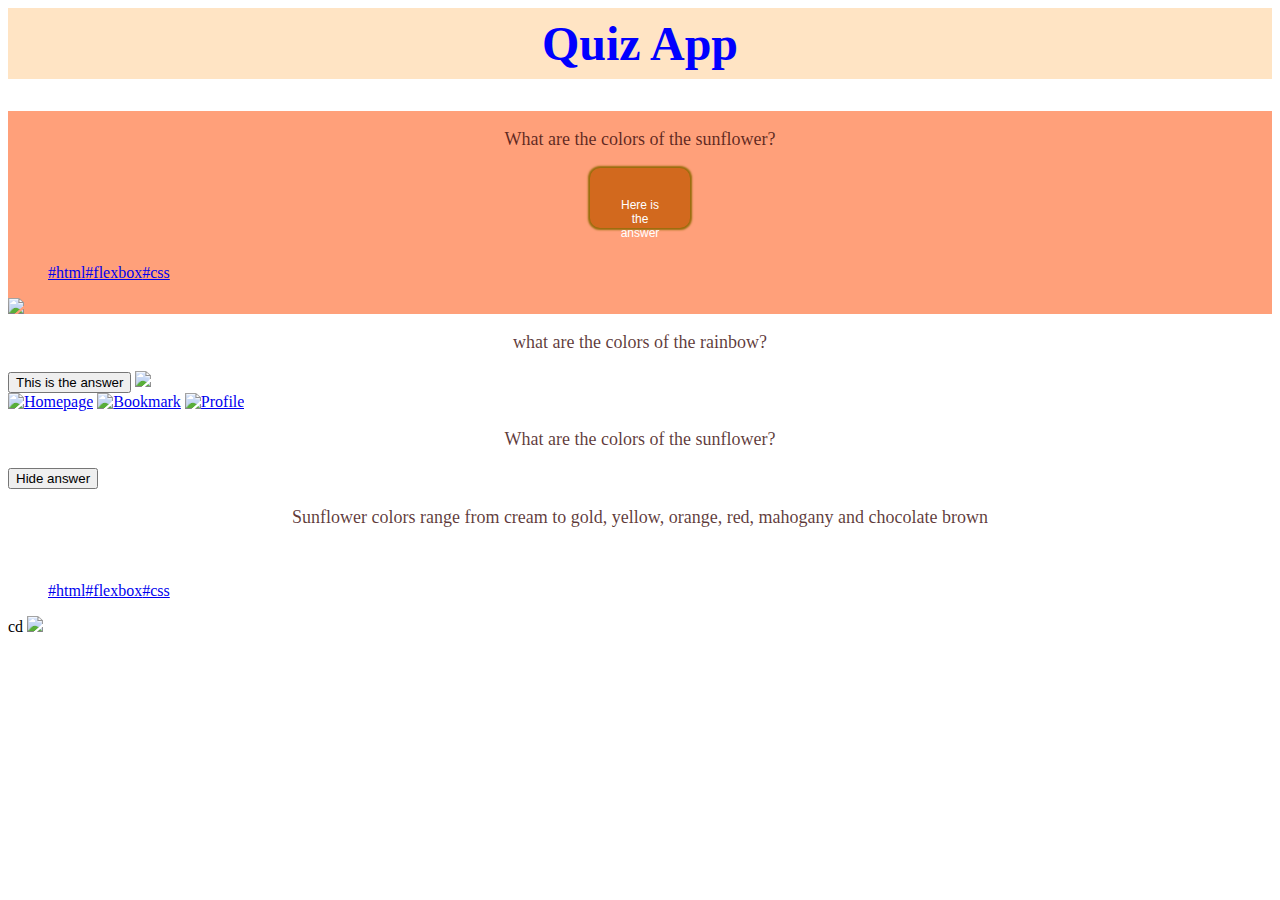
==== index.html @ ad13d30d "add bookmark file" ====
<!DOCTYPE html>
<html lang="en">
  <head>
    <title>This is a Quiz App</title>
    <meta name="description" content="This is my first Web App" />
    <meta name="viewport" content="width=device-width, initial-scale=1.0" />
    <meta charset="UTF-8" />
    <link rel="stylesheet" href="style.css" />
  </head>
  <body>
    <header>
      <h1>Quiz App</h1>
    </header>
    <section>
      <div class="flex-container1">
        <p>What are the colors of the sunflower?</p>
        <button class="sunflower-answer" type="button">
          Here is the answer
        </button>
        <div class="list-horizontal">
          <ul id="list">
            <li><a href="html">#html</a></li>
            <li><a href="flexbox">#flexbox</a></li>
            <li><a href="css">#css</a></li>
          </ul>
        </div>
        <img
          src="https://images.app.goo.gl/JK6r428Hw6ac"
          class="empty-bookmark-icon"
        />
      </div>
    </section>
    <section>
      <div class="flex-container2">
        <p>what are the colors of the rainbow?</p>
        <button class="rainbow-answer" type="button">This is the answer</button>
        <img
          src="https://images.app.goo.gl/1wTfjtwYRCx1nREQ6"
          class="full-bookmark-icon"
        />
      </div>
    </section>
    <footer>
      <nav>
        <a href="home"
          ><img
            src="https://images.app.goo.gl/bAsrv7AcAqTHgtqj8"
            alt="Homepage"
        /></a>
        <a href="bookmark"
          ><img src="https://images.app.goo.gl/JK6r428Hw6ac" alt="Bookmark"
        /></a>
        <a href="profile"
          ><img src="https://images.app.goo.gl/vttZE1rUqStFZogc6" alt="Profile"
        /></a>
      </nav>
    </footer>
    <div class="flex-answer-box">
      <p>What are the colors of the sunflower?</p>
      <button class="hide-answer" type="button">Hide answer</button>
      <p class="The Answer">
        Sunflower colors range from cream to gold, yellow, orange, red, mahogany
        and chocolate brown
      </p>
      <div class="list-horizontal">
        <ul id="list">
          <li><a href="html">#html</a></li>
          <li><a href="flexbox">#flexbox</a></li>
          <li><a href="css">#css</a></li>
        </ul>
      </div>
      cd
      <img
        src="https://images.app.goo.gl/1wTfjtwYRCx1nREQ6"
        class="full-bookmark-icon"
      />
    </div>
  </body>
</html>
---- style.css ----
* {
  box-sizing: border-box;
}

h1 {
  color: blue;
  font-size: 3rem;
  text-align: center;
  background-color: bisque;
  padding: 8px;
  margin-top: 0%;
}

.flex-container1 {
  display: flex;
  background-color: lightsalmon;
  flex-direction: column;
}

.sunflower-answer {
  background-color: chocolate;
  border: 0cqmax;
  color: white;
  padding: 30px 30px;
  text-align: center;
  text-decoration: none;
  display: flex;
  font-size: 12px;
  margin: auto;
  cursor: pointer;
  height: 0px;
  width: 100px;
  justify-content: center;
  border-radius: 10px;
  border: none;
  box-shadow: 0px 0px 2px 2px rgb(151, 108, 10);
}

p {
  text-align: center;
  color: rgba(60, 12, 12, 0.811);
  font-size: large;
}

ul#list {
  text-align: left;
  list-style: none;
  padding-top: 20px;
  display: flex;
  justify-content: space-between;
}

.list-horizontal {
  display: flex;
  margin: 0auto;
  border: 0cqmax;
  color: black;
}
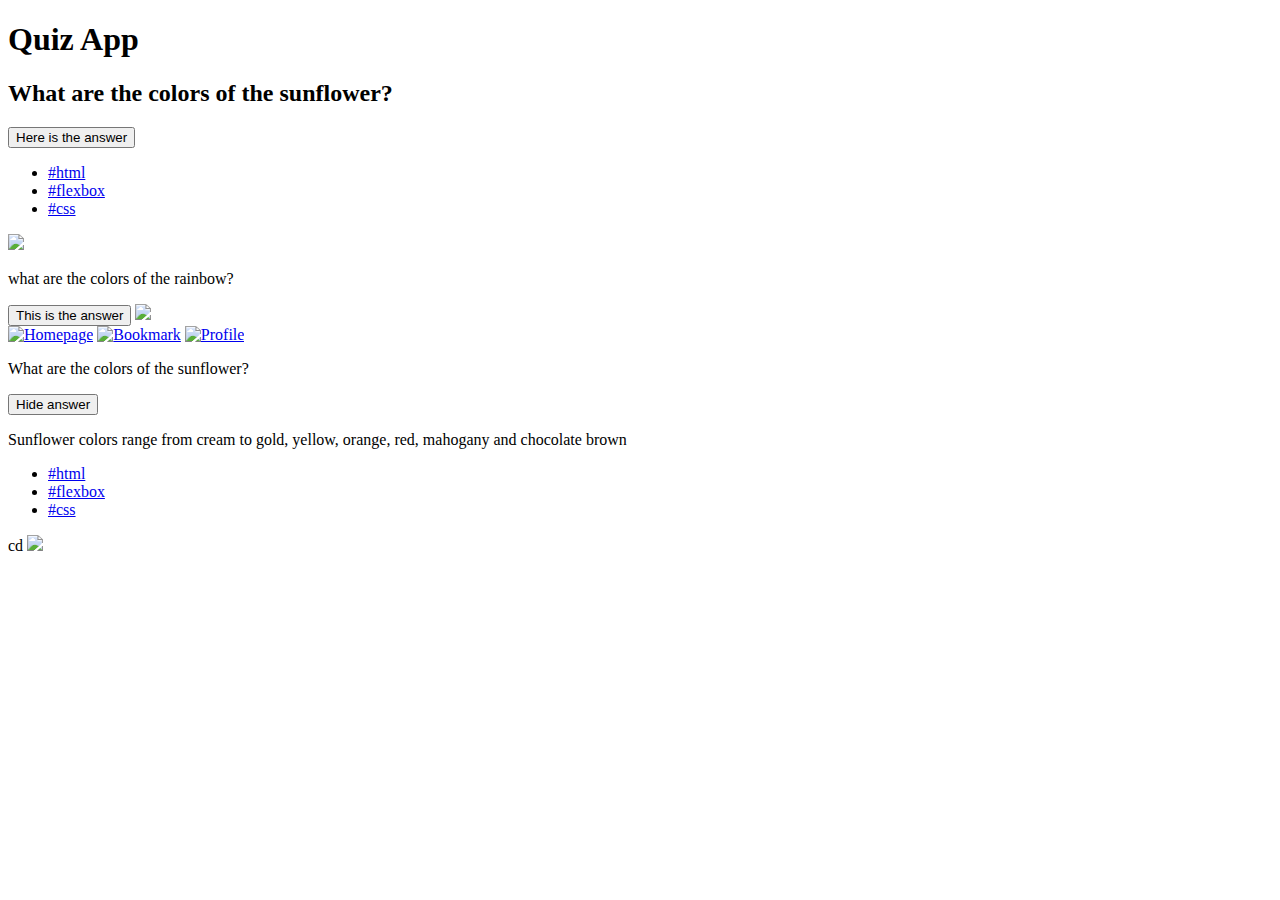
==== commit 5176e4fb: "add new folders" ====
--- a/index.html
+++ b/index.html
@@ -5,15 +5,15 @@
     <meta name="description" content="This is my first Web App" />
     <meta name="viewport" content="width=device-width, initial-scale=1.0" />
     <meta charset="UTF-8" />
-    <link rel="stylesheet" href="style.css" />
+    <link rel="stylesheet" href="../web-app/style.css" />
   </head>
   <body>
     <header>
       <h1>Quiz App</h1>
     </header>
-    <section>
-      <div class="flex-container1">
-        <p>What are the colors of the sunflower?</p>
+    <main>
+      <article class="question-card">
+        <h2 class="question">What are the colors of the sunflower?</h2>
         <button class="sunflower-answer" type="button">
           Here is the answer
         </button>
@@ -25,18 +25,18 @@
           </ul>
         </div>
         <img
-          src="https://images.app.goo.gl/JK6r428Hw6ac"
-          class="empty-bookmark-icon"
+          src="https://images.app.goo.gl/j4o1SAZC3NqufvAf8"
+          class="bookmark-icon"
         />
-      </div>
-    </section>
+      </article>
+    </main>
     <section>
       <div class="flex-container2">
         <p>what are the colors of the rainbow?</p>
         <button class="rainbow-answer" type="button">This is the answer</button>
         <img
-          src="https://images.app.goo.gl/1wTfjtwYRCx1nREQ6"
-          class="full-bookmark-icon"
+          src="https://images.app.goo.gl/j4o1SAZC3NqufvAf8"
+          class="bookmark-icon"
         />
       </div>
     </section>
@@ -44,14 +44,16 @@
       <nav>
         <a href="home"
           ><img
-            src="https://images.app.goo.gl/bAsrv7AcAqTHgtqj8"
+            src="https://images.app.goo.gl/j4o1SAZC3NqufvAf8"
             alt="Homepage"
         /></a>
         <a href="bookmark"
-          ><img src="https://images.app.goo.gl/JK6r428Hw6ac" alt="Bookmark"
+          ><img
+            src="https://images.app.goo.gl/j4o1SAZC3NqufvAf8"
+            alt="Bookmark"
         /></a>
         <a href="profile"
-          ><img src="https://images.app.goo.gl/vttZE1rUqStFZogc6" alt="Profile"
+          ><img src="https://images.app.goo.gl/j4o1SAZC3NqufvAf8" alt="Profile"
         /></a>
       </nav>
     </footer>
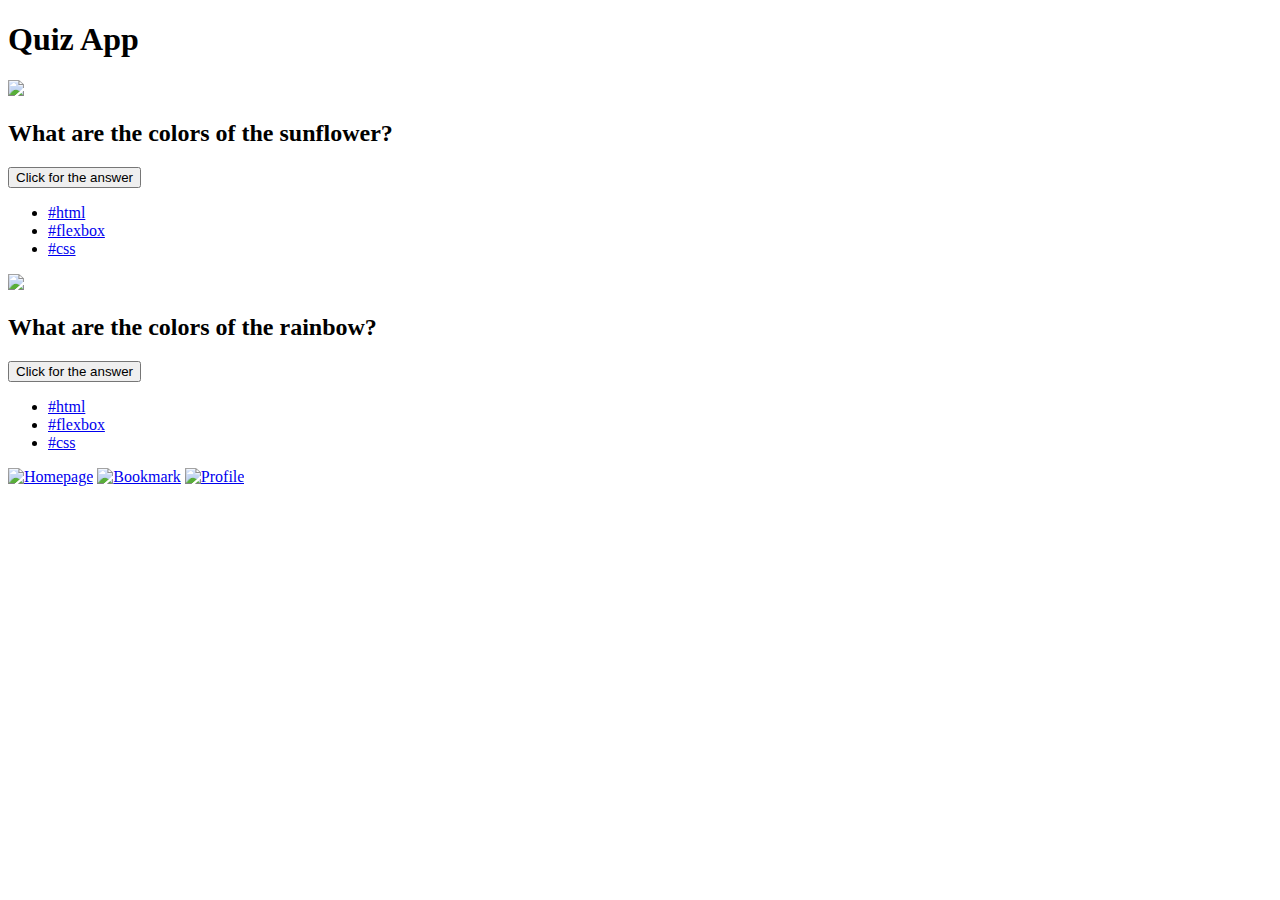
==== commit f5bac3d8: "add some style" ====
--- a/index.html
+++ b/index.html
@@ -5,77 +5,88 @@
     <meta name="description" content="This is my first Web App" />
     <meta name="viewport" content="width=device-width, initial-scale=1.0" />
     <meta charset="UTF-8" />
-    <link rel="stylesheet" href="../web-app/style.css" />
+    <link rel="stylesheet" href="../web-app/style.css" type="text/css" />
+    <script src="../web-app/javascript/javascript.js" defer></script>
   </head>
   <body>
     <header>
       <h1>Quiz App</h1>
     </header>
     <main>
-      <article class="question-card">
-        <h2 class="question">What are the colors of the sunflower?</h2>
-        <button class="sunflower-answer" type="button">
-          Here is the answer
+      <section class="question-card">
+        <img
+          class="question-card__bookmark"
+          src="../web-app/assets/bookmark-icon.svg"
+        />
+        <h2 class="question-card__question">
+          What are the colors of the sunflower?
+        </h2>
+        <button class="question-card__button" data-js="button-show-answer">
+          Click for the answer
         </button>
-        <div class="list-horizontal">
-          <ul id="list">
-            <li><a href="html">#html</a></li>
-            <li><a href="flexbox">#flexbox</a></li>
-            <li><a href="css">#css</a></li>
-          </ul>
-        </div>
-        <img
-          src="https://images.app.goo.gl/j4o1SAZC3NqufvAf8"
-          class="bookmark-icon"
-        />
-      </article>
-    </main>
-    <section>
-      <div class="flex-container2">
-        <p>what are the colors of the rainbow?</p>
-        <button class="rainbow-answer" type="button">This is the answer</button>
-        <img
-          src="https://images.app.goo.gl/j4o1SAZC3NqufvAf8"
-          class="bookmark-icon"
-        />
-      </div>
-    </section>
-    <footer>
-      <nav>
-        <a href="home"
-          ><img
-            src="https://images.app.goo.gl/j4o1SAZC3NqufvAf8"
-            alt="Homepage"
-        /></a>
-        <a href="bookmark"
-          ><img
-            src="https://images.app.goo.gl/j4o1SAZC3NqufvAf8"
-            alt="Bookmark"
-        /></a>
-        <a href="profile"
-          ><img src="https://images.app.goo.gl/j4o1SAZC3NqufvAf8" alt="Profile"
-        /></a>
-      </nav>
-    </footer>
-    <div class="flex-answer-box">
-      <p>What are the colors of the sunflower?</p>
-      <button class="hide-answer" type="button">Hide answer</button>
-      <p class="The Answer">
-        Sunflower colors range from cream to gold, yellow, orange, red, mahogany
-        and chocolate brown
-      </p>
-      <div class="list-horizontal">
-        <ul id="list">
+        <ul class="question-card__tags">
           <li><a href="html">#html</a></li>
           <li><a href="flexbox">#flexbox</a></li>
           <li><a href="css">#css</a></li>
         </ul>
-      </div>
-      cd
-      <img
-        src="https://images.app.goo.gl/1wTfjtwYRCx1nREQ6"
-        class="full-bookmark-icon"
-      />
-    </div>
+        <!-- <div class="popup popup--hidden">
+          <img
+            class="question-card__bookmark"
+            src="../web-app/assets/bookmark-icon.svg"
+          />
+          <h2 class="popup__question">What are the colors of the sunflower?</h2>
+          <button class="popup__hide-button" data-js="button-hide-answer">
+            Hide Answer!
+          </button>
+          <h2 class="popup__answer">
+            Sunflower colors range from cream to gold, yellow, orange, red,
+            mahogany and chocolate brown.
+          </h2>
+        </div> -->
+      </section>
+      <section class="question-card">
+        <img
+          class="question-card__bookmark"
+          src="../web-app/assets/bookmark-icon.svg"
+        />
+        <h2 class="question-card__question">
+          What are the colors of the rainbow?
+        </h2>
+        <button class="question-card__button" data-js="button-show-answer">
+          Click for the answer
+        </button>
+        <ul class="question-card__tags">
+          <li><a href="html">#html</a></li>
+          <li><a href="flexbox">#flexbox</a></li>
+          <li><a href="css">#css</a></li>
+        </ul>
+        <!-- <div class="popup popup--hidden">
+          <img
+            class="question-card__bookmark"
+            src="../web-app/assets/bookmark-icon.svg"
+          />
+          <h2 class="popup__question">What are the colors of the rainbow?</h2>
+          <button class="popup__hide-button" data-js="button-hide-answer">
+            Hide Answer!
+          </button>
+          <h2 class="popup__answer">
+            Red, orange, yellow, green, blue, indigo, violet.
+          </h2>
+        </div> -->
+      </section>
+    </main>
+    <footer>
+      <nav class="footer-nav">
+        <a href="home" class="footer-nav__img">
+          <img src="../web-app/assets/home.svg" alt="Homepage"
+        /></a>
+        <a href="bookmark" class="footer-nav__img">
+          <img src="../web-app/assets/bookmark-icon.svg" alt="Bookmark"
+        /></a>
+        <a href="profile" class="footer-nav__img"
+          ><img src="../web-app/assets/profile.png" alt="Profile"
+        /></a>
+      </nav>
+    </footer>
   </body>
 </html>
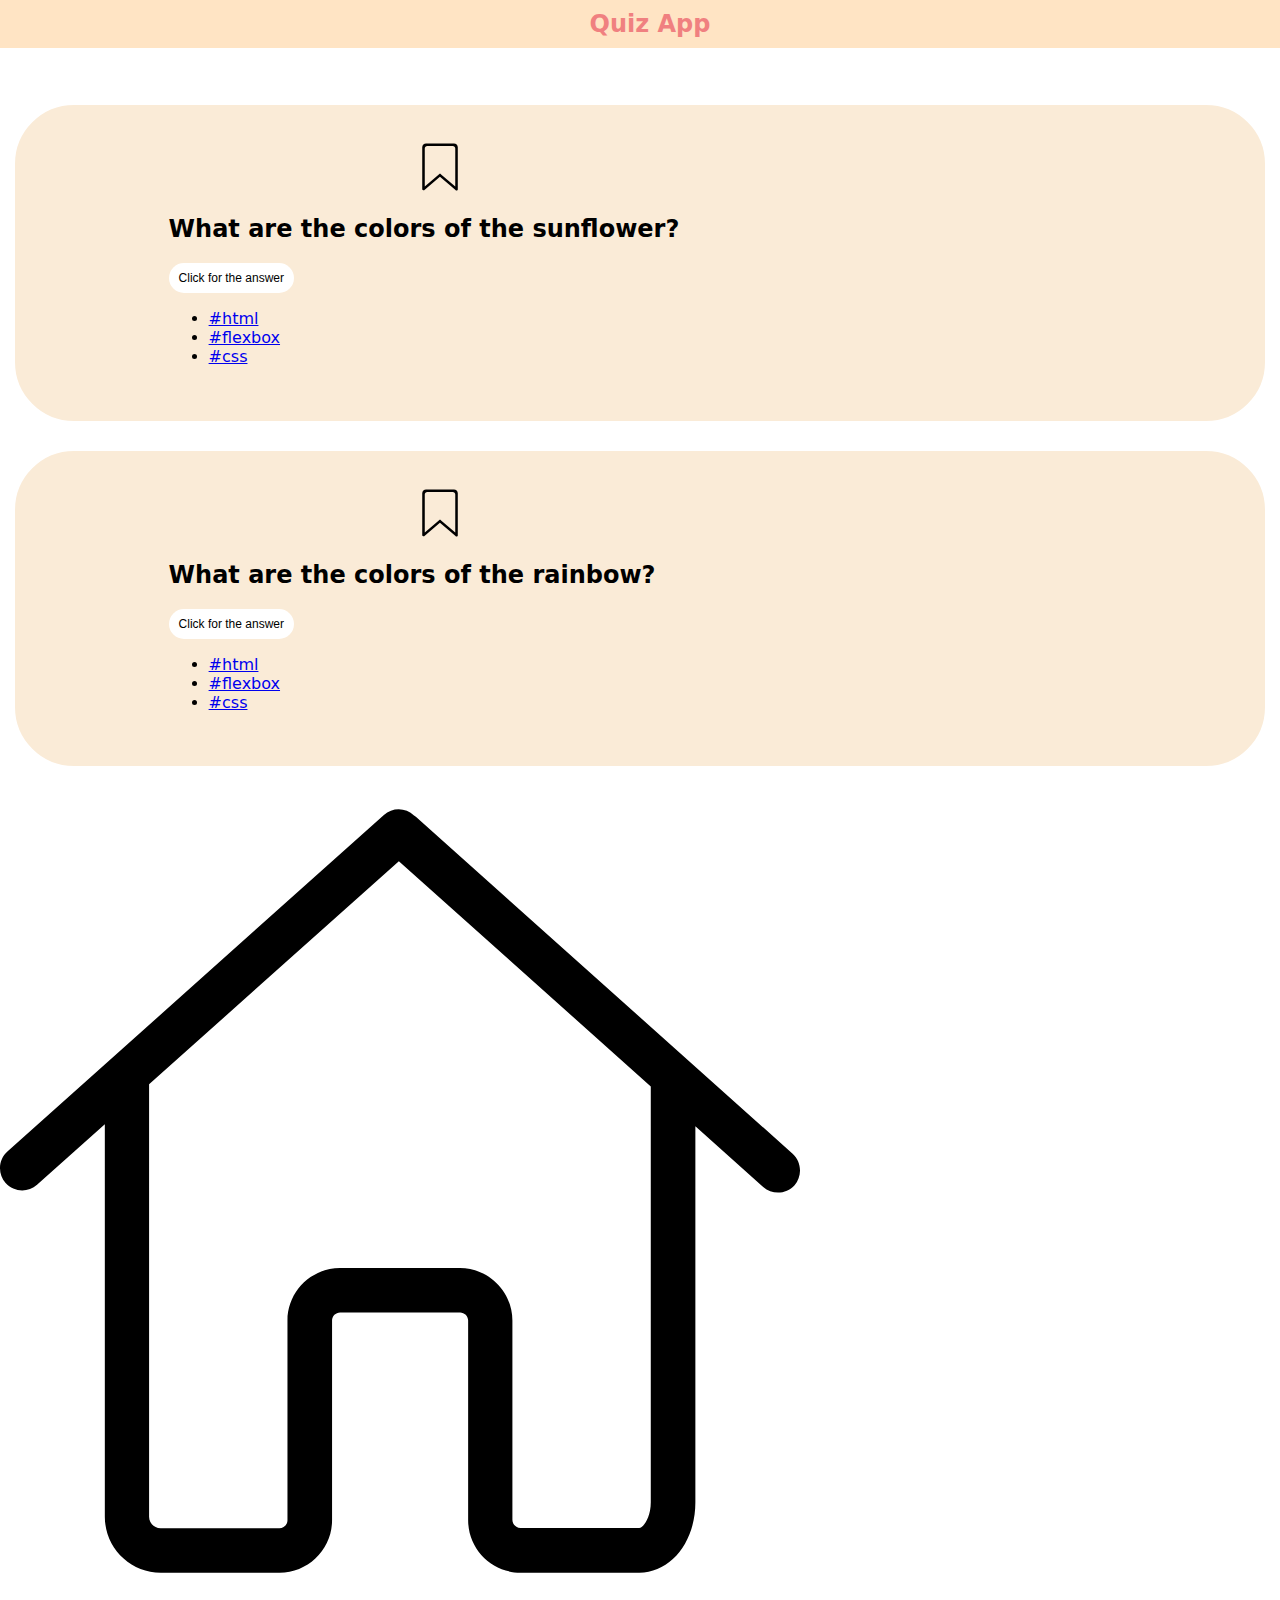
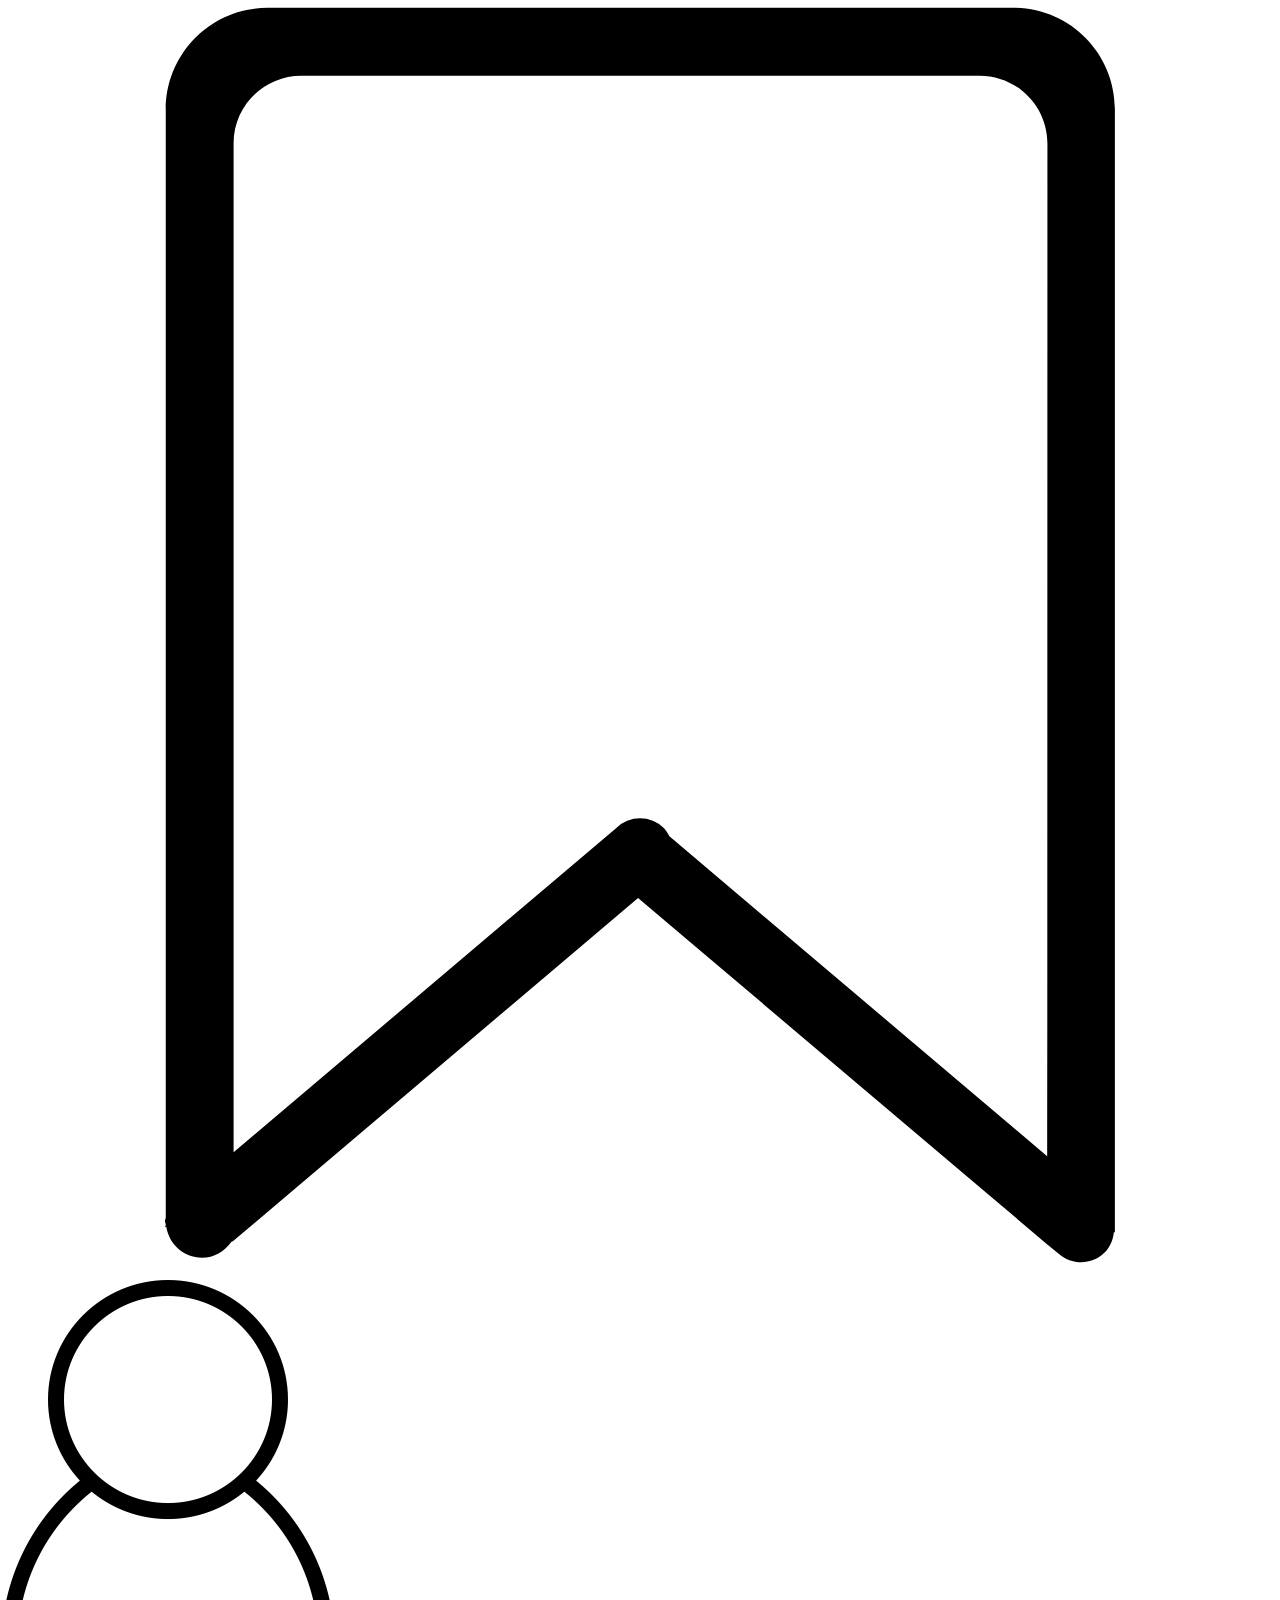
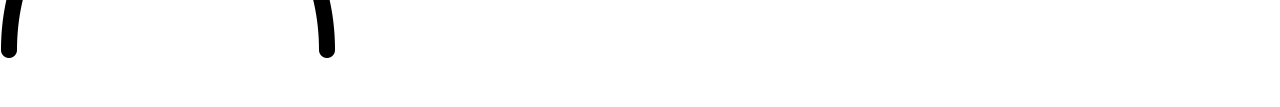
==== commit 51429481: "structure" ====
--- a/index.html
+++ b/index.html
@@ -5,8 +5,8 @@
     <meta name="description" content="This is my first Web App" />
     <meta name="viewport" content="width=device-width, initial-scale=1.0" />
     <meta charset="UTF-8" />
-    <link rel="stylesheet" href="../web-app/style.css" type="text/css" />
-    <script src="../web-app/javascript/javascript.js" defer></script>
+    <link rel="stylesheet" href="./css/style.css" type="text/css" />
+    <script src="./javascript/javascript.js" defer></script>
   </head>
   <body>
     <header>
@@ -14,10 +14,7 @@
     </header>
     <main>
       <section class="question-card">
-        <img
-          class="question-card__bookmark"
-          src="../web-app/assets/bookmark-icon.svg"
-        />
+        <img class="question-card__bookmark" src="./assets/bookmark-icon.svg" />
         <h2 class="question-card__question">
           What are the colors of the sunflower?
         </h2>
@@ -29,6 +26,10 @@
           <li><a href="flexbox">#flexbox</a></li>
           <li><a href="css">#css</a></li>
         </ul>
+        <p class="popup__answer--hidden">
+          Sunflower colors range from cream to gold, yellow, orange, red,
+          mahogany and chocolate brown.
+        </p>
         <!-- <div class="popup popup--hidden">
           <img
             class="question-card__bookmark"
@@ -45,10 +46,7 @@
         </div> -->
       </section>
       <section class="question-card">
-        <img
-          class="question-card__bookmark"
-          src="../web-app/assets/bookmark-icon.svg"
-        />
+        <img class="question-card__bookmark" src="./assets/bookmark-icon.svg" />
         <h2 class="question-card__question">
           What are the colors of the rainbow?
         </h2>
@@ -77,14 +75,14 @@
     </main>
     <footer>
       <nav class="footer-nav">
-        <a href="home" class="footer-nav__img">
-          <img src="../web-app/assets/home.svg" alt="Homepage"
+        <a href="./index.html" name="Home" class="footer-nav__img">
+          <img src="./assets/home.svg" alt="Homepage"
         /></a>
-        <a href="bookmark" class="footer-nav__img">
-          <img src="../web-app/assets/bookmark-icon.svg" alt="Bookmark"
+        <a href="./bookmarks.html" name="Bookmark" class="footer-nav__img">
+          <img src="./assets/bookmark-icon.svg" alt="Bookmark"
         /></a>
-        <a href="profile" class="footer-nav__img"
-          ><img src="../web-app/assets/profile.png" alt="Profile"
+        <a href="./profil.html" name="Profile" class="footer-nav__img"
+          ><img src="./assets/profile.png" alt="Profile"
         /></a>
       </nav>
     </footer>
--- a/css/style.css
+++ b/css/style.css
@@ -0,0 +1,71 @@
+*,
+*::before *::after {
+  box-sizing: border-box;
+  font-family: "Lucida Sans", "Lucida Sans Regular", "Lucida Grande",
+    "Lucida Sans Unicode", Geneva, Verdana, sans-serif;
+}
+body {
+  display: flex;
+  flex-direction: column;
+  margin: 80px 0 45px 0;
+  font-family: system-ui;
+  height: 100%;
+}
+
+h1 {
+  color: lightcoral;
+  font-size: x-large;
+  text-align: center;
+  background-color: bisque;
+  padding: 10px;
+  margin: auto;
+  position: fixed;
+  top: 0;
+  width: 100%;
+}
+
+.question-card {
+  margin: 20px 10px;
+  border: 5px solid #fff;
+  padding: 3% 12%;
+  scroll-margin-top: 100px;
+  border-radius: 4rem;
+  position: relative;
+  background-color: antiquewhite;
+}
+
+.question-card__button {
+  padding: 8px 10px;
+  background: #fff;
+  border: 0;
+  outline: none;
+  cursor: pointer;
+  font-size: 12px;
+  border-radius: 80px;
+}
+
+.question-card__bookmark {
+  width: 100%;
+  height: 3em;
+  right: 200px;
+  position: relative;
+}
+
+/* footer {
+   position: fixed;
+   left: 0;
+   bottom: 0;
+   width: 100%;
+   background-color: red;
+   color: white;
+   text-align: center;
+}  */
+
+.popup__answer--hidden {
+  display: none;
+}
+
+.footer-nav__img {
+  width: 100%;
+  height: 3em;
+}
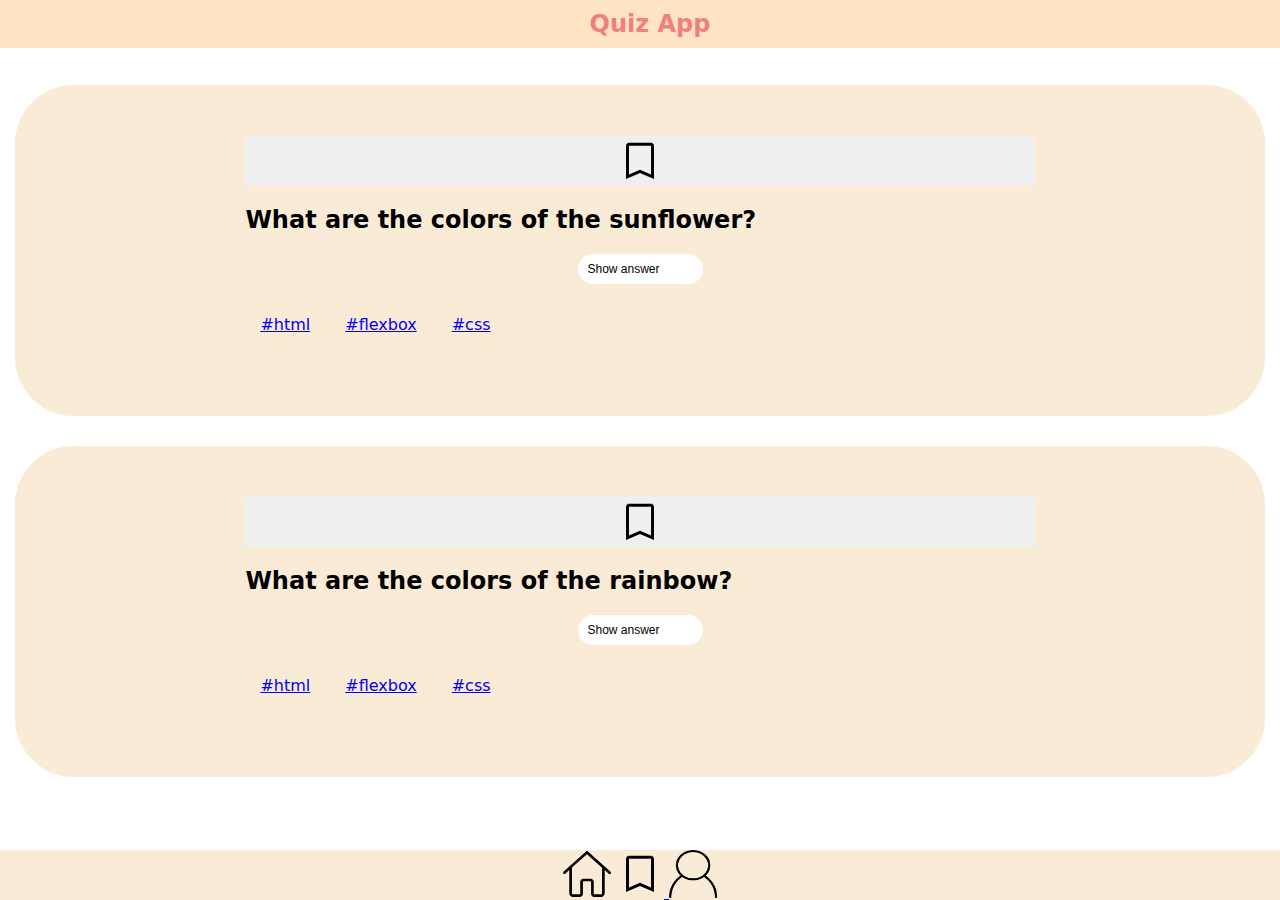
==== commit 984089ac: "add new html file" ====
--- a/index.html
+++ b/index.html
@@ -14,23 +14,36 @@
     </header>
     <main>
       <section class="question-card">
-        <img class="question-card__bookmark" src="./assets/bookmark-icon.svg" />
+        <button class="bookmark-button" type="button" data-js="bookmark-button">
+          <svg
+            xmlns="http://www.w3.org/2000/svg"
+            height="48"
+            viewBox="0 -960 960 960"
+            width="48"
+          >
+            <path
+              d="M200-120v-665q0-24 18-42t42-18h440q24 0 42 18t18 42v665L480-240 200-120Zm60-91 220-93 220 93v-574H260v574Zm0-574h440-440Z"
+            />
+          </svg>
+        </button>
         <h2 class="question-card__question">
           What are the colors of the sunflower?
         </h2>
-        <button class="question-card__button" data-js="button-show-answer">
-          Click for the answer
-        </button>
+        <button
+          class="question-card__button"
+          type="button"
+          data-js="button-show-answer"
+        ></button>
         <ul class="question-card__tags">
-          <li><a href="html">#html</a></li>
-          <li><a href="flexbox">#flexbox</a></li>
-          <li><a href="css">#css</a></li>
+          <li class="tags-link"><a href="html">#html</a></li>
+          <li class="tags-link"><a href="flexbox">#flexbox</a></li>
+          <li class="tags-link"><a href="css">#css</a></li>
         </ul>
-        <p class="popup__answer--hidden">
+        <p class="hidden" data-js="hidden-answer">
           Sunflower colors range from cream to gold, yellow, orange, red,
           mahogany and chocolate brown.
         </p>
-        <!-- <div class="popup popup--hidden">
+        <!-- <div class="hidden">
           <img
             class="question-card__bookmark"
             src="../web-app/assets/bookmark-icon.svg"
@@ -45,19 +58,37 @@
           </h2>
         </div> -->
       </section>
+
       <section class="question-card">
-        <img class="question-card__bookmark" src="./assets/bookmark-icon.svg" />
+        <button class="bookmark-button" type="button" data-js="bookmark-button">
+          <svg
+            xmlns="http://www.w3.org/2000/svg"
+            height="48"
+            viewBox="0 -960 960 960"
+            width="48"
+          >
+            <path
+              d="M200-120v-665q0-24 18-42t42-18h440q24 0 42 18t18 42v665L480-240 200-120Zm60-91 220-93 220 93v-574H260v574Zm0-574h440-440Z"
+            />
+          </svg>
+        </button>
         <h2 class="question-card__question">
           What are the colors of the rainbow?
         </h2>
-        <button class="question-card__button" data-js="button-show-answer">
-          Click for the answer
-        </button>
+        <button
+          class="question-card__button"
+          type="button"
+          data-js="button-show-answer"
+        ></button>
         <ul class="question-card__tags">
-          <li><a href="html">#html</a></li>
-          <li><a href="flexbox">#flexbox</a></li>
-          <li><a href="css">#css</a></li>
+          <li class="tags-link"><a href="html">#html</a></li>
+          <li class="tags-link"><a href="flexbox">#flexbox</a></li>
+          <li class="tags-link"><a href="css">#css</a></li>
         </ul>
+        <p class="hidden" data-js="hidden-answer">
+          The colours of the rainbow are: Red, orange, yellow, green, blue,
+          indigo, violet.
+        </p>
         <!-- <div class="popup popup--hidden">
           <img
             class="question-card__bookmark"
@@ -73,16 +104,36 @@
         </div> -->
       </section>
     </main>
+
     <footer>
       <nav class="footer-nav">
-        <a href="./index.html" name="Home" class="footer-nav__img">
-          <img src="./assets/home.svg" alt="Homepage"
+        <a href="./index.html" name="Home">
+          <img
+            class="footer-nav__img"
+            src="./assets/home.svg"
+            alt="Homepage"
+            height="48"
+            width="48"
         /></a>
-        <a href="./bookmarks.html" name="Bookmark" class="footer-nav__img">
-          <img src="./assets/bookmark-icon.svg" alt="Bookmark"
-        /></a>
-        <a href="./profil.html" name="Profile" class="footer-nav__img"
-          ><img src="./assets/profile.png" alt="Profile"
+        <a href="./bookmarks.html" name="Bookmark">
+          <svg
+            xmlns="http://www.w3.org/2000/svg"
+            height="48"
+            viewBox="0 -960 960 960"
+            width="48"
+          >
+            <path
+              d="M200-120v-665q0-24 18-42t42-18h440q24 0 42 18t18 42v665L480-240 200-120Zm60-91 220-93 220 93v-574H260v574Zm0-574h440-440Z"
+            />
+          </svg>
+        </a>
+        <a href="./profil.html" name="Profile"
+          ><img
+            class="footer-nav__img"
+            src="./assets/profile.png"
+            alt="Profile"
+            height="48"
+            width="48"
         /></a>
       </nav>
     </footer>
--- a/css/style.css
+++ b/css/style.css
@@ -3,13 +3,13 @@
   box-sizing: border-box;
   font-family: "Lucida Sans", "Lucida Sans Regular", "Lucida Grande",
     "Lucida Sans Unicode", Geneva, Verdana, sans-serif;
+  margin: 0;
+  padding: 0;
 }
+
 body {
-  display: flex;
-  flex-direction: column;
   margin: 80px 0 45px 0;
   font-family: system-ui;
-  height: 100%;
 }
 
 h1 {
@@ -27,11 +27,13 @@
 .question-card {
   margin: 20px 10px;
   border: 5px solid #fff;
-  padding: 3% 12%;
+  padding: 4% 18%;
   scroll-margin-top: 100px;
   border-radius: 4rem;
   position: relative;
   background-color: antiquewhite;
+  display: flex;
+  flex-direction: column;
 }
 
 .question-card__button {
@@ -42,30 +44,62 @@
   cursor: pointer;
   font-size: 12px;
   border-radius: 80px;
+  width: 125px;
+  display: flex;
+  align-self: center;
+  text-align: center;
+}
+.question-card__button:after {
+  content: "Show answer";
+}
+.changeButtonText:after {
+  content: "Hide answer";
 }
 
-.question-card__bookmark {
-  width: 100%;
-  height: 3em;
-  right: 200px;
-  position: relative;
+.buttonText {
+  font-size: 10px;
+  font-family: "Gill Sans", "Gill Sans MT", Calibri, "Trebuchet MS", sans-serif;
 }
 
-/* footer {
-   position: fixed;
-   left: 0;
-   bottom: 0;
-   width: 100%;
-   background-color: red;
-   color: white;
-   text-align: center;
-}  */
+.question-card__tags {
+  display: flex;
+  list-style: none;
+  gap: 5px;
+  padding: 0;
+}
 
-.popup__answer--hidden {
+.tags-link {
+  margin: 10px;
+  padding: 5px;
+}
+
+.bookmark-button {
+  display: inline-flex;
+  align-items: center;
+  justify-content: center;
+  border: none;
+  cursor: pointer;
+}
+
+.color {
+  background-color: black;
+}
+
+.footer-nav {
+  position: fixed;
+  left: 0;
+  bottom: 0;
+  width: 100%;
+  height: 50px;
+  background-color: antiquewhite;
+  text-align: center;
+}
+
+.hidden {
   display: none;
 }
 
 .footer-nav__img {
-  width: 100%;
-  height: 3em;
+  height: 48px;
+  width: 48px;
 }
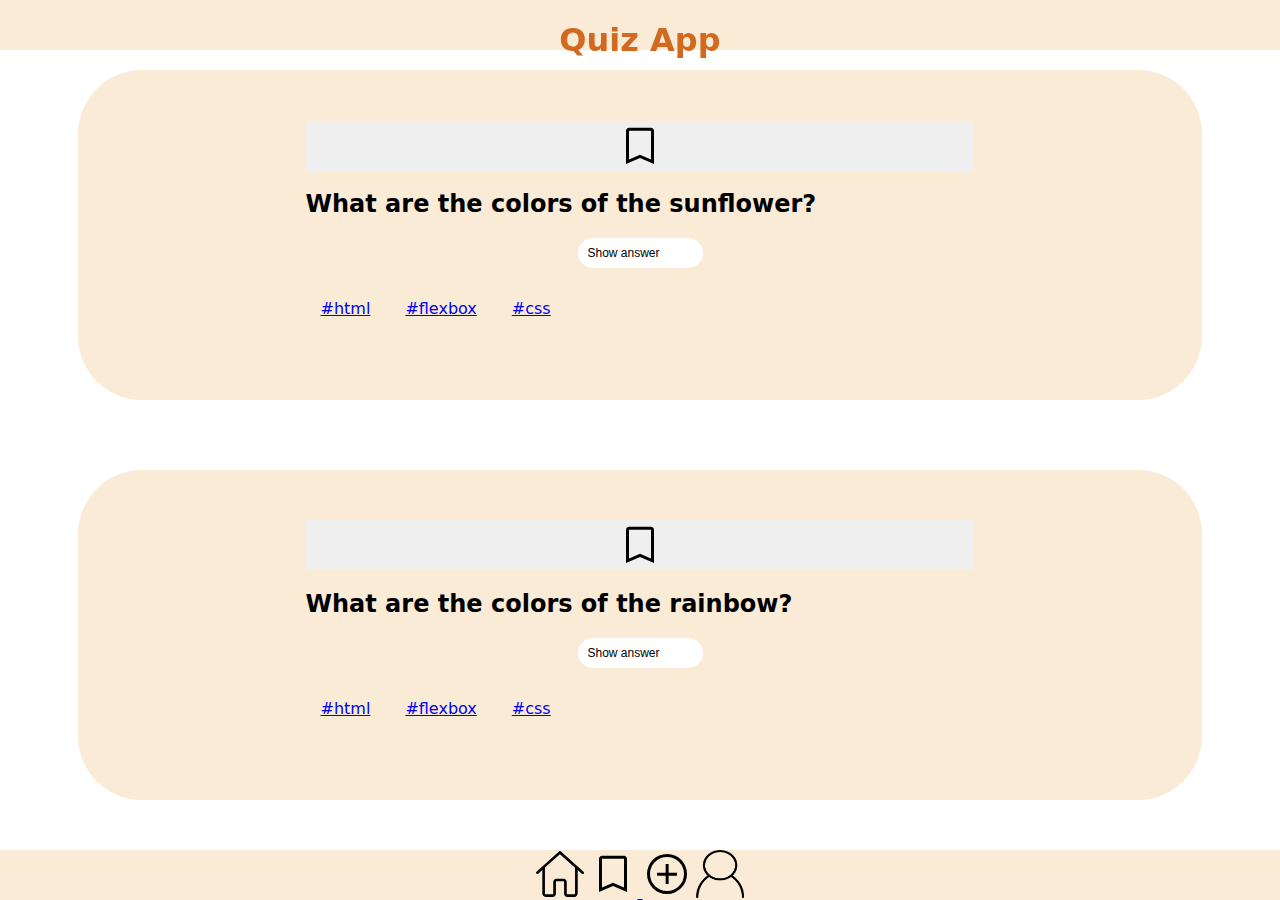
==== commit f1d942cc: "add a js file" ====
--- a/index.html
+++ b/index.html
@@ -8,6 +8,7 @@
     <link rel="stylesheet" href="./css/style.css" type="text/css" />
     <script src="./javascript/javascript.js" defer></script>
   </head>
+
   <body>
     <header>
       <h1>Quiz App</h1>
@@ -127,6 +128,14 @@
             />
           </svg>
         </a>
+        <a href="./form.html" name="Form"
+          ><img
+            class="footer-nav__img"
+            src="./assets/add_circle_FILL0_wght400_GRAD0_opsz48.svg"
+            alt="Profile"
+            height="48"
+            width="48"
+        /></a>
         <a href="./profil.html" name="Profile"
           ><img
             class="footer-nav__img"
--- a/css/style.css
+++ b/css/style.css
@@ -1,34 +1,28 @@
 *,
 *::before *::after {
   box-sizing: border-box;
-  font-family: "Lucida Sans", "Lucida Sans Regular", "Lucida Grande",
-    "Lucida Sans Unicode", Geneva, Verdana, sans-serif;
   margin: 0;
   padding: 0;
 }
 
 body {
-  margin: 80px 0 45px 0;
   font-family: system-ui;
 }
 
-h1 {
-  color: lightcoral;
-  font-size: x-large;
-  text-align: center;
-  background-color: bisque;
-  padding: 10px;
-  margin: auto;
+header {
   position: fixed;
+  left: 0;
   top: 0;
   width: 100%;
+  height: 50px;
+  background-color: antiquewhite;
+  text-align: center;
+  color: chocolate;
 }
 
 .question-card {
-  margin: 20px 10px;
-  border: 5px solid #fff;
+  margin: 70px 70px;
   padding: 4% 18%;
-  scroll-margin-top: 100px;
   border-radius: 4rem;
   position: relative;
   background-color: antiquewhite;
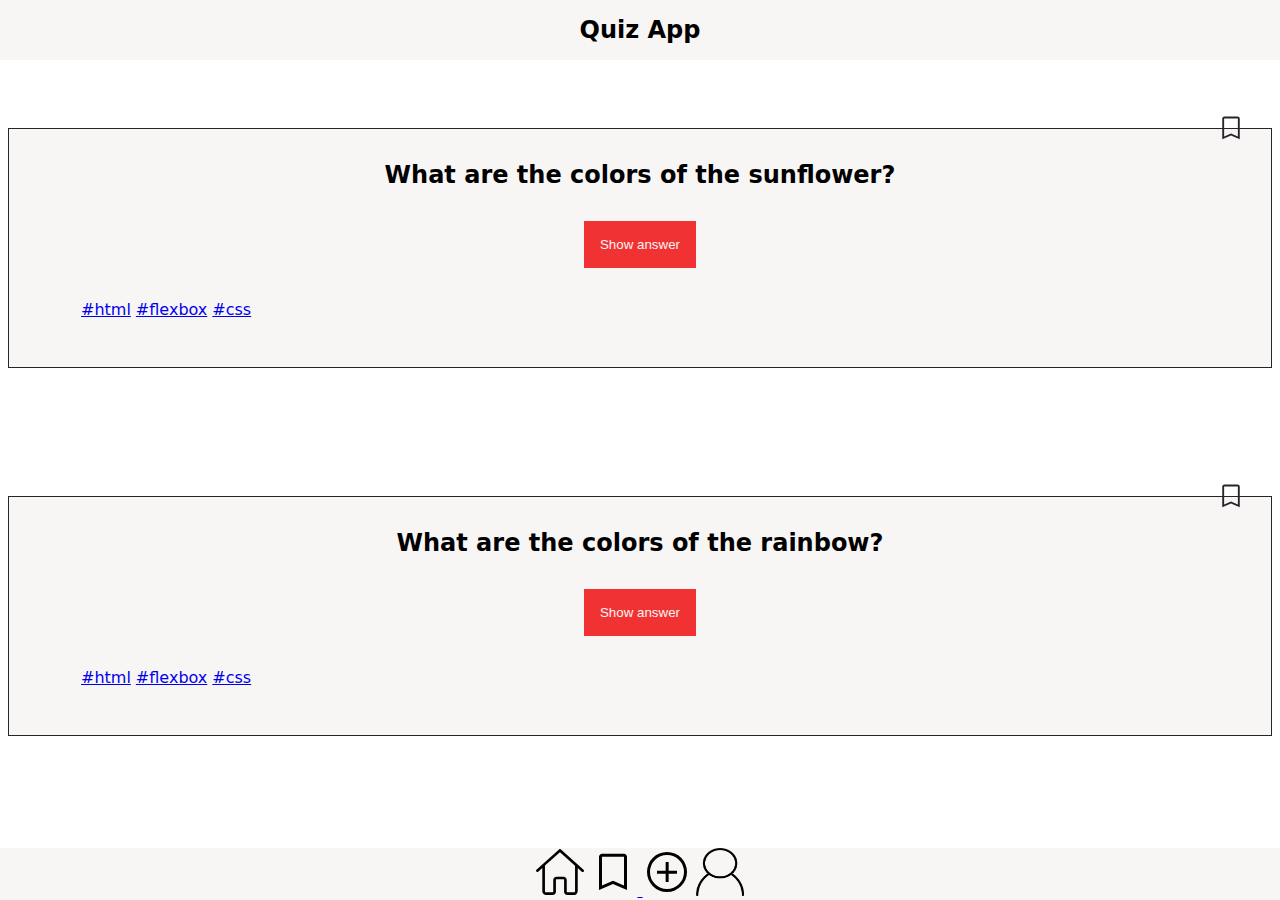
==== commit ead49283: "add style and functionality" ====
--- a/index.html
+++ b/index.html
@@ -10,13 +10,15 @@
   </head>
 
   <body>
-    <header>
-      <h1>Quiz App</h1>
+    <header class="header">
+      <h1 class="header__title">Quiz App</h1>
     </header>
+
     <main>
       <section class="question-card">
         <button class="bookmark-button" type="button" data-js="bookmark-button">
           <svg
+            class="bookmark__icon"
             xmlns="http://www.w3.org/2000/svg"
             height="48"
             viewBox="0 -960 960 960"
@@ -35,15 +37,15 @@
           type="button"
           data-js="button-show-answer"
         ></button>
+        <p class="hidden" data-js="hidden-answer">
+          Sunflower colors range from cream to gold, yellow, orange, red,
+          mahogany and chocolate brown.
+        </p>
         <ul class="question-card__tags">
           <li class="tags-link"><a href="html">#html</a></li>
           <li class="tags-link"><a href="flexbox">#flexbox</a></li>
           <li class="tags-link"><a href="css">#css</a></li>
         </ul>
-        <p class="hidden" data-js="hidden-answer">
-          Sunflower colors range from cream to gold, yellow, orange, red,
-          mahogany and chocolate brown.
-        </p>
         <!-- <div class="hidden">
           <img
             class="question-card__bookmark"
@@ -63,6 +65,7 @@
       <section class="question-card">
         <button class="bookmark-button" type="button" data-js="bookmark-button">
           <svg
+            class="bookmark__icon"
             xmlns="http://www.w3.org/2000/svg"
             height="48"
             viewBox="0 -960 960 960"
@@ -118,6 +121,7 @@
         /></a>
         <a href="./bookmarks.html" name="Bookmark">
           <svg
+            class="footer-nav__img"
             xmlns="http://www.w3.org/2000/svg"
             height="48"
             viewBox="0 -960 960 960"
--- a/css/style.css
+++ b/css/style.css
@@ -1,99 +1,6 @@
-*,
-*::before *::after {
-  box-sizing: border-box;
-  margin: 0;
-  padding: 0;
-}
-
-body {
-  font-family: system-ui;
-}
-
-header {
-  position: fixed;
-  left: 0;
-  top: 0;
-  width: 100%;
-  height: 50px;
-  background-color: antiquewhite;
-  text-align: center;
-  color: chocolate;
-}
-
-.question-card {
-  margin: 70px 70px;
-  padding: 4% 18%;
-  border-radius: 4rem;
-  position: relative;
-  background-color: antiquewhite;
-  display: flex;
-  flex-direction: column;
-}
-
-.question-card__button {
-  padding: 8px 10px;
-  background: #fff;
-  border: 0;
-  outline: none;
-  cursor: pointer;
-  font-size: 12px;
-  border-radius: 80px;
-  width: 125px;
-  display: flex;
-  align-self: center;
-  text-align: center;
-}
-.question-card__button:after {
-  content: "Show answer";
-}
-.changeButtonText:after {
-  content: "Hide answer";
-}
-
-.buttonText {
-  font-size: 10px;
-  font-family: "Gill Sans", "Gill Sans MT", Calibri, "Trebuchet MS", sans-serif;
-}
-
-.question-card__tags {
-  display: flex;
-  list-style: none;
-  gap: 5px;
-  padding: 0;
-}
-
-.tags-link {
-  margin: 10px;
-  padding: 5px;
-}
-
-.bookmark-button {
-  display: inline-flex;
-  align-items: center;
-  justify-content: center;
-  border: none;
-  cursor: pointer;
-}
-
-.color {
-  background-color: black;
-}
-
-.footer-nav {
-  position: fixed;
-  left: 0;
-  bottom: 0;
-  width: 100%;
-  height: 50px;
-  background-color: antiquewhite;
-  text-align: center;
-}
-
-.hidden {
-  display: none;
-}
-
-.footer-nav__img {
-  height: 48px;
-  width: 48px;
-}
+@import "../global.css";
+@import "../Components/App/App.css";
+@import "../Components/Bookmark/Bookmark.css";
+@import "../Components/Header/Header.css";
+@import "../Components/Footer/Footer.css";
+@import "../Components/Card/Card.css";
